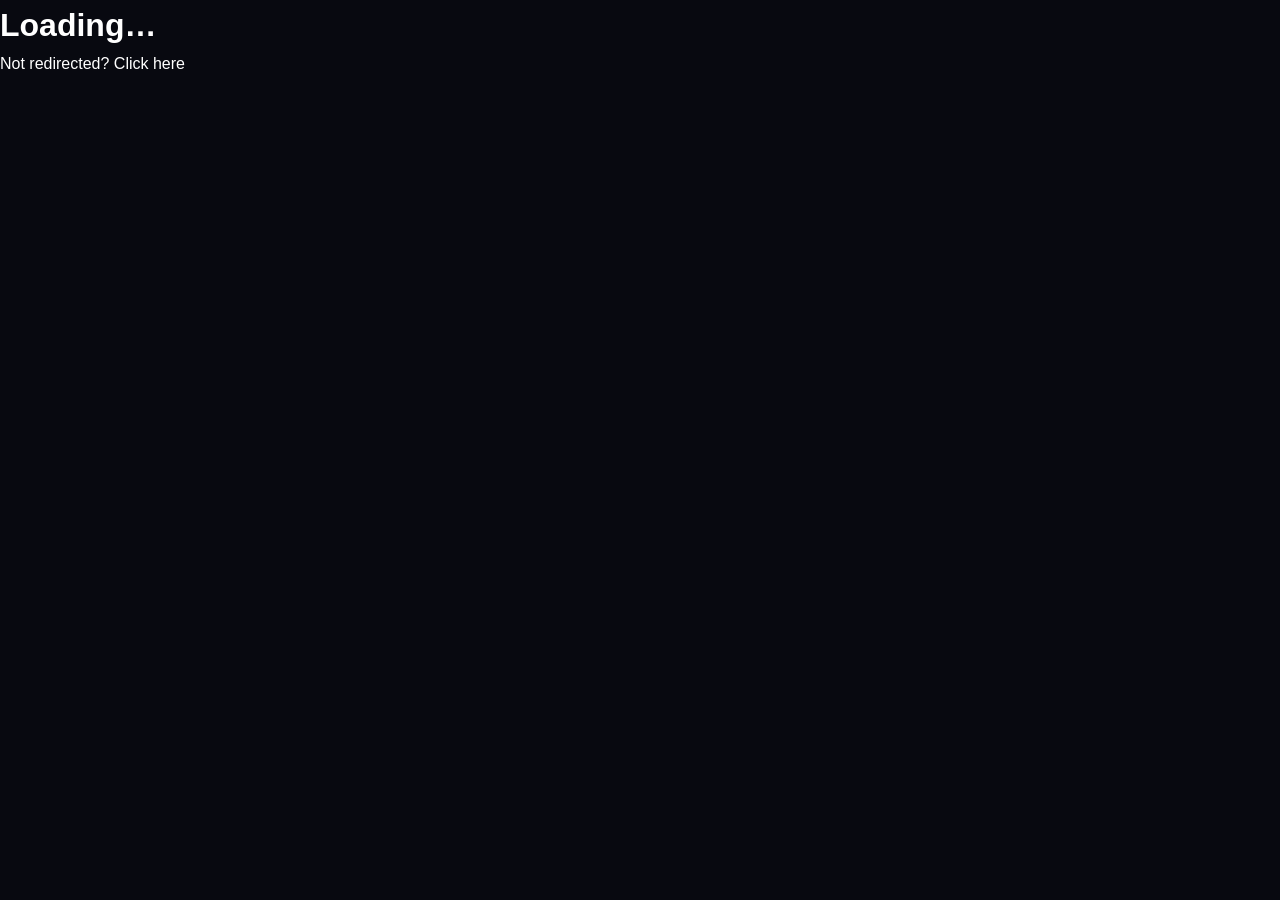
==== index.html @ 946c3c81 "Update index.html" ====
<!DOCTYPE html>
<html lang="en">
<head>
  <meta charset="utf-8">
  <meta name="viewport" content="width=device-width, initial-scale=1">
  <title>Loading…</title>
  <link rel="stylesheet" href="style.css">
  <noscript><meta http-equiv="refresh" content="3;url=https://agar.io/"></noscript>
</head>
<body>
  <div class="wrap">
    <div class="cells">
      <div class="cell c1"></div>
      <div class="cell c2"></div>
      <div class="cell c3"></div>
    </div>
    <h1>Loading…</h1>
    <div class="track"><div class="bar"></div></div>
    <p>Not redirected? <a href="https://agar.io/">Click here</a></p>
  </div>

  <script>
    // Redirect after 3 seconds (3000 ms)
    setTimeout(function () {
      window.location.replace("https://agar.io/");
    }, 3000);
  </script>
</body>
</html>
---- style.css ----
*{margin:0;padding:0;box-sizing:border-box}
html{scroll-behavior:smooth}
body{font-family:Arial,Helvetica,sans-serif;background:#080910;color:#fff;line-height:1.6}
a{color:inherit;text-decoration:none}
.container{width:min(1180px,92%);margin:auto}
.header{position:sticky;top:0;z-index:1000;background:rgba(7,9,16,.96);border-bottom:1px solid rgba(255,193,7,.25);backdrop-filter:blur(15px)}
.nav{min-height:78px;display:flex;align-items:center;justify-content:space-between;gap:30px}
.logo{font-size:30px;font-weight:900;color:#ffc928;text-shadow:0 0 15px rgba(255,190,30,.3)}
.logo span{color:#fff}
.menu{display:flex;gap:30px}
.menu a{color:#ddd;font-size:15px;transition:.2s}
.menu a:hover{color:#ffd03d}
.nav-button{padding:12px 23px;border-radius:30px;color:#17120a;background:linear-gradient(135deg,#ffe47a,#ffb300);font-weight:800;box-shadow:0 8px 25px rgba(255,179,0,.2)}
.hero{position:relative;min-height:720px;display:flex;align-items:center;overflow:hidden;background:radial-gradient(circle at 80% 45%,rgba(130,0,170,.35),transparent 35%),radial-gradient(circle at 20% 50%,rgba(255,174,0,.16),transparent 35%),linear-gradient(135deg,#100615,#160914 50%,#080910)}
.hero:before{content:"";position:absolute;inset:0;background-image:radial-gradient(rgba(255,201,40,.15) 1px,transparent 1px);background-size:35px 35px;opacity:.35}
.hero-overlay{position:absolute;inset:0;background:linear-gradient(90deg,rgba(8,9,16,.95),rgba(8,9,16,.4),rgba(8,9,16,.65))}
.hero-content{position:relative;z-index:2;display:grid;grid-template-columns:1fr 1fr;align-items:center;gap:60px}
.hero-text{max-width:650px}
.badge{display:inline-block;padding:7px 15px;border:1px solid #dcae27;border-radius:30px;color:#ffd33d;background:rgba(255,193,7,.08);font-size:12px;font-weight:800;letter-spacing:1.5px;margin-bottom:22px}
.hero h1{font-size:clamp(55px,7vw,92px);line-height:.95;letter-spacing:-4px;margin-bottom:20px}
.hero h1 span{display:block;color:#ffc928;text-shadow:0 0 30px rgba(255,194,35,.25)}
.hero h2{font-size:clamp(22px,3vw,34px);margin-bottom:18px}
.hero p{color:#c8c8ce;max-width:600px;font-size:18px}
.hero-buttons{display:flex;flex-wrap:wrap;gap:15px;margin-top:30px}
.btn{display:inline-flex;align-items:center;justify-content:center;min-height:56px;padding:0 30px;border-radius:12px;font-weight:900;transition:.2s}
.btn-primary{color:#1a1100;background:linear-gradient(135deg,#ffe875,#ffad00);box-shadow:0 12px 35px rgba(255,174,0,.25)}
.btn-primary:hover{transform:translateY(-3px);box-shadow:0 17px 40px rgba(255,174,0,.38)}
.btn-outline{border:1px solid #ffc928;color:#ffc928;background:rgba(255,201,40,.04)}
.btn-outline:hover{background:rgba(255,201,40,.1);transform:translateY(-3px)}
.small-text{margin-top:17px;font-size:12px!important;color:#888!important}
.casino-display{position:relative;min-height:420px;display:flex;align-items:center;justify-content:center}
.glow{position:absolute;width:300px;height:300px;border-radius:50%;background:#d400ff;filter:blur(100px);opacity:.2}
.slot-machine{position:relative;z-index:2;width:min(390px,90%);padding:30px;border-radius:25px;background:linear-gradient(145deg,#2a1a08,#0c0d14);border:2px solid #c99517;box-shadow:0 30px 80px rgba(0,0,0,.55),0 0 45px rgba(255,191,35,.15)}
.slot-title{text-align:center;font-size:34px;font-weight:900;color:#ffd33d;margin-bottom:25px}
.slots{display:grid;grid-template-columns:repeat(3,1fr);gap:10px;padding:15px;border-radius:15px;background:#050508;border:2px solid #9d7416}
.slots div{aspect-ratio:1;display:grid;place-items:center;border-radius:10px;background:linear-gradient(145deg,#fff,#c8c8c8);color:#bd1717;font-size:65px;font-weight:900;text-shadow:2px 2px #777}
.slot-light{text-align:center;margin-top:20px;color:#ffd23a;font-weight:900;letter-spacing:3px}
.chips{position:absolute;z-index:3;right:0;bottom:20px;display:flex;gap:8px}
.chips span{width:65px;height:65px;display:grid;place-items:center;border-radius:50%;border:7px dashed #fff;background:#c72a2a;color:white;font-size:25px;box-shadow:0 10px 20px rgba(0,0,0,.4)}
.chips span:nth-child(2){background:#1764bb}.chips span:nth-child(3){background:#1d9a54}
.features,.games{padding:100px 0}.features{background:#0b0d14}
.section-title{text-align:center;max-width:650px;margin:0 auto 55px}
.section-title span{color:#ffc928;font-size:13px;font-weight:900;letter-spacing:2px}
.section-title h2{margin:10px 0;font-size:clamp(32px,5vw,48px)}
.section-title p{color:#888b96}
.feature-grid{display:grid;grid-template-columns:repeat(3,1fr);gap:18px}
.feature-card{padding:32px;border-radius:18px;background:linear-gradient(145deg,#141721,#0e1018);border:1px solid #242733;transition:.25s}
.feature-card:hover{transform:translateY(-7px);border-color:#c99b24;box-shadow:0 20px 40px rgba(0,0,0,.3)}
.icon{width:58px;height:58px;display:grid;place-items:center;border-radius:15px;background:rgba(255,196,42,.1);border:1px solid rgba(255,196,42,.3);font-size:27px;margin-bottom:20px}
.feature-card h3{margin-bottom:8px}.feature-card p{color:#858995;font-size:14px}
.games{background:radial-gradient(circle at 50% 0,rgba(114,0,145,.25),transparent 40%),#090a10}
.game-grid{display:grid;grid-template-columns:repeat(4,1fr);gap:18px}
.game-card{padding:35px 25px;border-radius:20px;text-align:center;background:linear-gradient(145deg,#17111e,#0d0e15);border:1px solid #30243a;transition:.25s}
.game-card:hover{transform:translateY(-7px);border-color:#d7a52b}
.game-icon{font-size:55px;margin-bottom:15px}.game-card h3{font-size:21px;margin-bottom:7px}.game-card p{color:#858995;font-size:13px;margin-bottom:18px}.game-card span{color:#ffc928;font-weight:800;font-size:13px}
.cta{padding:80px 0;background:#0b0d14}
.cta-box{display:flex;align-items:center;justify-content:space-between;gap:30px;padding:55px;border-radius:25px;background:linear-gradient(120deg,#221506,#17101d);border:1px solid #8e6b1b;box-shadow:0 25px 70px rgba(0,0,0,.3)}
.cta-label{color:#ffc928;font-size:12px;font-weight:900;letter-spacing:2px}.cta h2{font-size:clamp(28px,4vw,45px);margin:7px 0}.cta p{color:#999;max-width:600px}
footer{padding:55px 0 30px;background:#05060a;border-top:1px solid #20222b}
.footer-content{text-align:center}.footer-logo{font-size:30px;color:#ffc928;margin-bottom:10px}.footer-content>p{color:#777;font-size:13px}
.footer-links{display:flex;justify-content:center;gap:25px;margin:25px 0}.footer-links a{color:#999;font-size:13px}.footer-links a:hover{color:#ffc928}
.responsible{display:flex;align-items:center;justify-content:center;gap:15px;max-width:700px;margin:25px auto;padding:15px;border:1px solid #292b33;border-radius:10px;color:#777;font-size:12px}
.responsible strong{display:grid;place-items:center;width:42px;height:42px;flex-shrink:0;border:2px solid #aaa;border-radius:50%;color:#ddd;font-size:12px}
@media(max-width:900px){.menu{display:none}.hero{min-height:auto;padding:90px 0}.hero-content{grid-template-columns:1fr;text-align:center}.hero-text{margin:auto}.hero p{margin-left:auto;margin-right:auto}.hero-buttons{justify-content:center}.casino-display{min-height:350px}.feature-grid{grid-template-columns:repeat(2,1fr)}.game-grid{grid-template-columns:repeat(2,1fr)}.cta-box{flex-direction:column;text-align:center}}
@media(max-width:600px){.nav{min-height:65px}.logo{font-size:23px}.nav-button{padding:9px 15px;font-size:12px}.hero{padding:70px 0}.hero h1{font-size:54px;letter-spacing:-3px}.hero h2{font-size:22px}.hero p{font-size:15px}.hero-buttons{flex-direction:column}.btn{width:100%}.casino-display{min-height:290px}.slot-machine{padding:20px}.slot-title{font-size:25px}.slots div{font-size:42px}.chips{right:-5px;bottom:0}.chips span{width:45px;height:45px;border-width:5px;font-size:18px}.feature-grid,.game-grid{grid-template-columns:1fr}.features,.games{padding:70px 0}.cta{padding:60px 0}.cta-box{padding:35px 20px}.footer-links{flex-wrap:wrap}.responsible{flex-direction:column}}
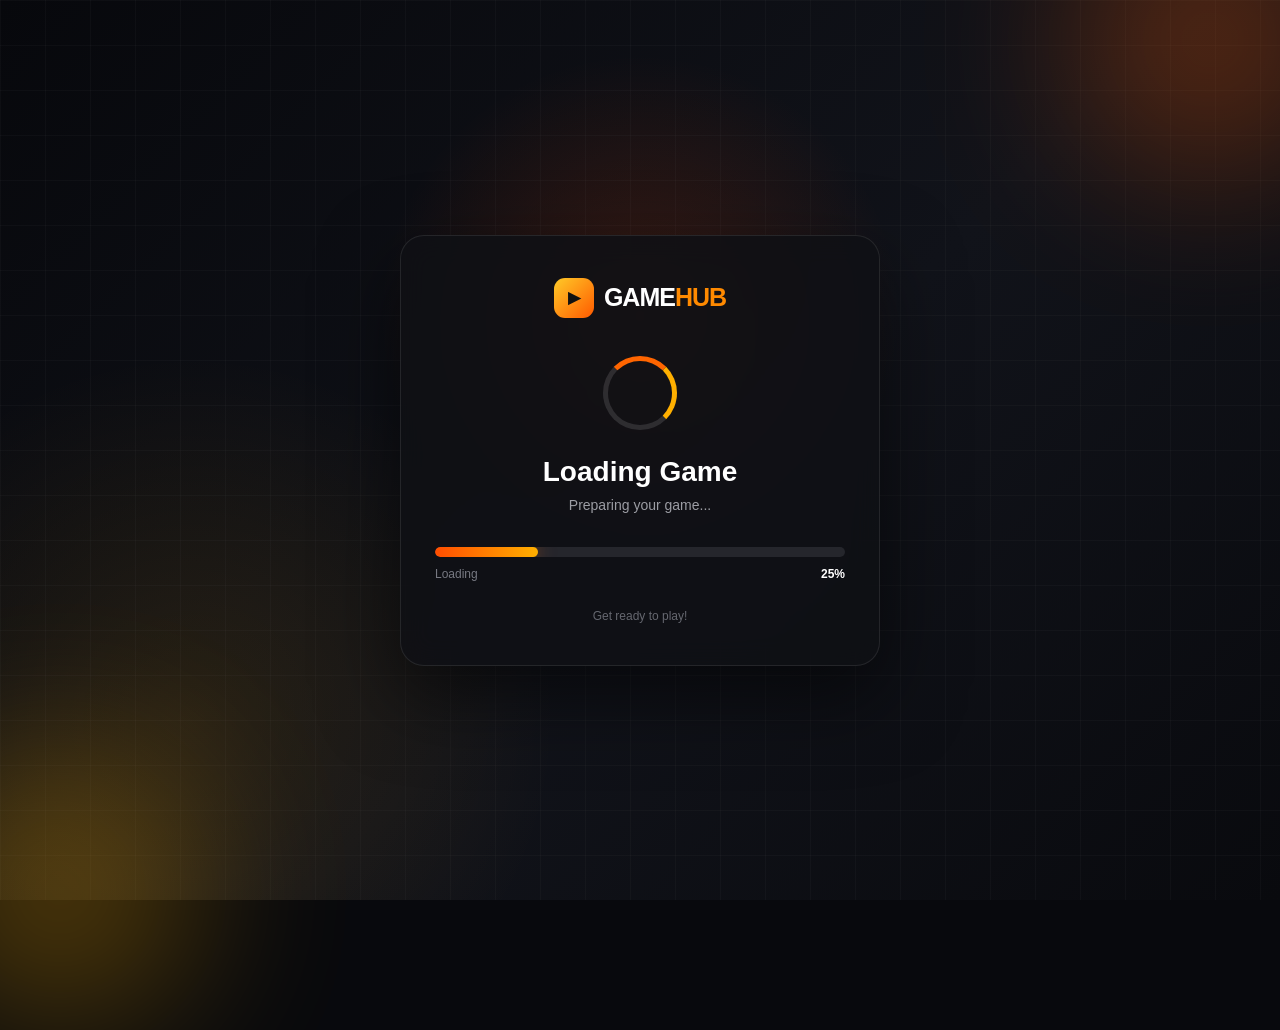
==== commit 1a22b959: "Add files via upload" ====
--- a/index.html
+++ b/index.html
@@ -1,29 +1,78 @@
 <!DOCTYPE html>
 <html lang="en">
 <head>
-  <meta charset="utf-8">
-  <meta name="viewport" content="width=device-width, initial-scale=1">
-  <title>Loading…</title>
+  <meta charset="UTF-8">
+  <meta name="viewport" content="width=device-width, initial-scale=1.0">
+  <title>Loading Game</title>
   <link rel="stylesheet" href="style.css">
-  <noscript><meta http-equiv="refresh" content="3;url=https://agar.io/"></noscript>
 </head>
 <body>
-  <div class="wrap">
-    <div class="cells">
-      <div class="cell c1"></div>
-      <div class="cell c2"></div>
-      <div class="cell c3"></div>
-    </div>
-    <h1>Loading…</h1>
-    <div class="track"><div class="bar"></div></div>
-    <p>Not redirected? <a href="https://agar.io/">Click here</a></p>
-  </div>
+  <main class="loading-screen">
+    <div class="glow glow-one"></div>
+    <div class="glow glow-two"></div>
+
+    <section class="loader-card">
+      <div class="game-logo">
+        <span class="logo-mark">▶</span>
+        <span class="logo-text">GAME<span>HUB</span></span>
+      </div>
+
+      <div class="spinner"></div>
+
+      <h1>Loading Game</h1>
+      <p id="status">Preparing your game...</p>
+
+      <div class="progress-wrap">
+        <div class="progress-bar">
+          <div class="progress" id="progress"></div>
+        </div>
+        <div class="progress-info">
+          <span>Loading</span>
+          <strong id="percent">0%</strong>
+        </div>
+      </div>
+
+      <p class="tip" id="tip">Get ready to play!</p>
+    </section>
+  </main>
 
   <script>
-    // Redirect after 3 seconds (3000 ms)
-    setTimeout(function () {
-      window.location.replace("https://agar.io/");
-    }, 3000);
+    const progress = document.getElementById("progress");
+    const percent = document.getElementById("percent");
+    const status = document.getElementById("status");
+    const tip = document.getElementById("tip");
+
+    let value = 0;
+
+    const timer = setInterval(() => {
+      value += Math.floor(Math.random() * 5) + 2;
+
+      if (value >= 100) {
+        value = 100;
+        clearInterval(timer);
+
+        progress.style.width = "100%";
+        percent.textContent = "100%";
+        status.textContent = "Game ready!";
+        tip.textContent = "Redirecting...";
+
+        // Redirect after the loading screen finishes.
+        setTimeout(() => {
+          window.location.href = "https://www.crazygames.com/";
+        }, 700);
+
+        return;
+      }
+
+      status.textContent =
+        value < 30 ? "Preparing your game..." :
+        value < 60 ? "Loading game assets..." :
+        value < 90 ? "Setting things up..." :
+        "Almost ready...";
+
+      progress.style.width = value + "%";
+      percent.textContent = value + "%";
+    }, 180);
   </script>
 </body>
 </html>
--- a/style.css
+++ b/style.css
@@ -1,65 +1,173 @@
-*{margin:0;padding:0;box-sizing:border-box}
-html{scroll-behavior:smooth}
-body{font-family:Arial,Helvetica,sans-serif;background:#080910;color:#fff;line-height:1.6}
-a{color:inherit;text-decoration:none}
-.container{width:min(1180px,92%);margin:auto}
-.header{position:sticky;top:0;z-index:1000;background:rgba(7,9,16,.96);border-bottom:1px solid rgba(255,193,7,.25);backdrop-filter:blur(15px)}
-.nav{min-height:78px;display:flex;align-items:center;justify-content:space-between;gap:30px}
-.logo{font-size:30px;font-weight:900;color:#ffc928;text-shadow:0 0 15px rgba(255,190,30,.3)}
-.logo span{color:#fff}
-.menu{display:flex;gap:30px}
-.menu a{color:#ddd;font-size:15px;transition:.2s}
-.menu a:hover{color:#ffd03d}
-.nav-button{padding:12px 23px;border-radius:30px;color:#17120a;background:linear-gradient(135deg,#ffe47a,#ffb300);font-weight:800;box-shadow:0 8px 25px rgba(255,179,0,.2)}
-.hero{position:relative;min-height:720px;display:flex;align-items:center;overflow:hidden;background:radial-gradient(circle at 80% 45%,rgba(130,0,170,.35),transparent 35%),radial-gradient(circle at 20% 50%,rgba(255,174,0,.16),transparent 35%),linear-gradient(135deg,#100615,#160914 50%,#080910)}
-.hero:before{content:"";position:absolute;inset:0;background-image:radial-gradient(rgba(255,201,40,.15) 1px,transparent 1px);background-size:35px 35px;opacity:.35}
-.hero-overlay{position:absolute;inset:0;background:linear-gradient(90deg,rgba(8,9,16,.95),rgba(8,9,16,.4),rgba(8,9,16,.65))}
-.hero-content{position:relative;z-index:2;display:grid;grid-template-columns:1fr 1fr;align-items:center;gap:60px}
-.hero-text{max-width:650px}
-.badge{display:inline-block;padding:7px 15px;border:1px solid #dcae27;border-radius:30px;color:#ffd33d;background:rgba(255,193,7,.08);font-size:12px;font-weight:800;letter-spacing:1.5px;margin-bottom:22px}
-.hero h1{font-size:clamp(55px,7vw,92px);line-height:.95;letter-spacing:-4px;margin-bottom:20px}
-.hero h1 span{display:block;color:#ffc928;text-shadow:0 0 30px rgba(255,194,35,.25)}
-.hero h2{font-size:clamp(22px,3vw,34px);margin-bottom:18px}
-.hero p{color:#c8c8ce;max-width:600px;font-size:18px}
-.hero-buttons{display:flex;flex-wrap:wrap;gap:15px;margin-top:30px}
-.btn{display:inline-flex;align-items:center;justify-content:center;min-height:56px;padding:0 30px;border-radius:12px;font-weight:900;transition:.2s}
-.btn-primary{color:#1a1100;background:linear-gradient(135deg,#ffe875,#ffad00);box-shadow:0 12px 35px rgba(255,174,0,.25)}
-.btn-primary:hover{transform:translateY(-3px);box-shadow:0 17px 40px rgba(255,174,0,.38)}
-.btn-outline{border:1px solid #ffc928;color:#ffc928;background:rgba(255,201,40,.04)}
-.btn-outline:hover{background:rgba(255,201,40,.1);transform:translateY(-3px)}
-.small-text{margin-top:17px;font-size:12px!important;color:#888!important}
-.casino-display{position:relative;min-height:420px;display:flex;align-items:center;justify-content:center}
-.glow{position:absolute;width:300px;height:300px;border-radius:50%;background:#d400ff;filter:blur(100px);opacity:.2}
-.slot-machine{position:relative;z-index:2;width:min(390px,90%);padding:30px;border-radius:25px;background:linear-gradient(145deg,#2a1a08,#0c0d14);border:2px solid #c99517;box-shadow:0 30px 80px rgba(0,0,0,.55),0 0 45px rgba(255,191,35,.15)}
-.slot-title{text-align:center;font-size:34px;font-weight:900;color:#ffd33d;margin-bottom:25px}
-.slots{display:grid;grid-template-columns:repeat(3,1fr);gap:10px;padding:15px;border-radius:15px;background:#050508;border:2px solid #9d7416}
-.slots div{aspect-ratio:1;display:grid;place-items:center;border-radius:10px;background:linear-gradient(145deg,#fff,#c8c8c8);color:#bd1717;font-size:65px;font-weight:900;text-shadow:2px 2px #777}
-.slot-light{text-align:center;margin-top:20px;color:#ffd23a;font-weight:900;letter-spacing:3px}
-.chips{position:absolute;z-index:3;right:0;bottom:20px;display:flex;gap:8px}
-.chips span{width:65px;height:65px;display:grid;place-items:center;border-radius:50%;border:7px dashed #fff;background:#c72a2a;color:white;font-size:25px;box-shadow:0 10px 20px rgba(0,0,0,.4)}
-.chips span:nth-child(2){background:#1764bb}.chips span:nth-child(3){background:#1d9a54}
-.features,.games{padding:100px 0}.features{background:#0b0d14}
-.section-title{text-align:center;max-width:650px;margin:0 auto 55px}
-.section-title span{color:#ffc928;font-size:13px;font-weight:900;letter-spacing:2px}
-.section-title h2{margin:10px 0;font-size:clamp(32px,5vw,48px)}
-.section-title p{color:#888b96}
-.feature-grid{display:grid;grid-template-columns:repeat(3,1fr);gap:18px}
-.feature-card{padding:32px;border-radius:18px;background:linear-gradient(145deg,#141721,#0e1018);border:1px solid #242733;transition:.25s}
-.feature-card:hover{transform:translateY(-7px);border-color:#c99b24;box-shadow:0 20px 40px rgba(0,0,0,.3)}
-.icon{width:58px;height:58px;display:grid;place-items:center;border-radius:15px;background:rgba(255,196,42,.1);border:1px solid rgba(255,196,42,.3);font-size:27px;margin-bottom:20px}
-.feature-card h3{margin-bottom:8px}.feature-card p{color:#858995;font-size:14px}
-.games{background:radial-gradient(circle at 50% 0,rgba(114,0,145,.25),transparent 40%),#090a10}
-.game-grid{display:grid;grid-template-columns:repeat(4,1fr);gap:18px}
-.game-card{padding:35px 25px;border-radius:20px;text-align:center;background:linear-gradient(145deg,#17111e,#0d0e15);border:1px solid #30243a;transition:.25s}
-.game-card:hover{transform:translateY(-7px);border-color:#d7a52b}
-.game-icon{font-size:55px;margin-bottom:15px}.game-card h3{font-size:21px;margin-bottom:7px}.game-card p{color:#858995;font-size:13px;margin-bottom:18px}.game-card span{color:#ffc928;font-weight:800;font-size:13px}
-.cta{padding:80px 0;background:#0b0d14}
-.cta-box{display:flex;align-items:center;justify-content:space-between;gap:30px;padding:55px;border-radius:25px;background:linear-gradient(120deg,#221506,#17101d);border:1px solid #8e6b1b;box-shadow:0 25px 70px rgba(0,0,0,.3)}
-.cta-label{color:#ffc928;font-size:12px;font-weight:900;letter-spacing:2px}.cta h2{font-size:clamp(28px,4vw,45px);margin:7px 0}.cta p{color:#999;max-width:600px}
-footer{padding:55px 0 30px;background:#05060a;border-top:1px solid #20222b}
-.footer-content{text-align:center}.footer-logo{font-size:30px;color:#ffc928;margin-bottom:10px}.footer-content>p{color:#777;font-size:13px}
-.footer-links{display:flex;justify-content:center;gap:25px;margin:25px 0}.footer-links a{color:#999;font-size:13px}.footer-links a:hover{color:#ffc928}
-.responsible{display:flex;align-items:center;justify-content:center;gap:15px;max-width:700px;margin:25px auto;padding:15px;border:1px solid #292b33;border-radius:10px;color:#777;font-size:12px}
-.responsible strong{display:grid;place-items:center;width:42px;height:42px;flex-shrink:0;border:2px solid #aaa;border-radius:50%;color:#ddd;font-size:12px}
-@media(max-width:900px){.menu{display:none}.hero{min-height:auto;padding:90px 0}.hero-content{grid-template-columns:1fr;text-align:center}.hero-text{margin:auto}.hero p{margin-left:auto;margin-right:auto}.hero-buttons{justify-content:center}.casino-display{min-height:350px}.feature-grid{grid-template-columns:repeat(2,1fr)}.game-grid{grid-template-columns:repeat(2,1fr)}.cta-box{flex-direction:column;text-align:center}}
-@media(max-width:600px){.nav{min-height:65px}.logo{font-size:23px}.nav-button{padding:9px 15px;font-size:12px}.hero{padding:70px 0}.hero h1{font-size:54px;letter-spacing:-3px}.hero h2{font-size:22px}.hero p{font-size:15px}.hero-buttons{flex-direction:column}.btn{width:100%}.casino-display{min-height:290px}.slot-machine{padding:20px}.slot-title{font-size:25px}.slots div{font-size:42px}.chips{right:-5px;bottom:0}.chips span{width:45px;height:45px;border-width:5px;font-size:18px}.feature-grid,.game-grid{grid-template-columns:1fr}.features,.games{padding:70px 0}.cta{padding:60px 0}.cta-box{padding:35px 20px}.footer-links{flex-wrap:wrap}.responsible{flex-direction:column}}
+* {
+  box-sizing: border-box;
+  margin: 0;
+  padding: 0;
+}
+
+body {
+  font-family: Arial, Helvetica, sans-serif;
+  background: #08090d;
+  color: #fff;
+  min-height: 100vh;
+  overflow: hidden;
+}
+
+.loading-screen {
+  min-height: 100vh;
+  display: flex;
+  align-items: center;
+  justify-content: center;
+  position: relative;
+  padding: 24px;
+  background:
+    radial-gradient(circle at 50% 35%, rgba(255, 72, 0, .18), transparent 30%),
+    radial-gradient(circle at 15% 80%, rgba(255, 170, 0, .10), transparent 28%),
+    linear-gradient(135deg, #07080c 0%, #11131a 55%, #090a0e 100%);
+}
+
+.loading-screen::before {
+  content: "";
+  position: absolute;
+  inset: 0;
+  background-image:
+    linear-gradient(rgba(255,255,255,.025) 1px, transparent 1px),
+    linear-gradient(90deg, rgba(255,255,255,.025) 1px, transparent 1px);
+  background-size: 45px 45px;
+}
+
+.glow {
+  position: absolute;
+  width: 280px;
+  height: 280px;
+  border-radius: 50%;
+  filter: blur(80px);
+  opacity: .28;
+}
+
+.glow-one {
+  background: #ff5a00;
+  top: -100px;
+  right: -70px;
+}
+
+.glow-two {
+  background: #ffb000;
+  bottom: -130px;
+  left: -80px;
+}
+
+.loader-card {
+  position: relative;
+  z-index: 2;
+  width: min(480px, 100%);
+  padding: 42px 34px;
+  text-align: center;
+  border: 1px solid rgba(255,255,255,.09);
+  border-radius: 24px;
+  background: rgba(15, 16, 21, .88);
+  box-shadow: 0 30px 80px rgba(0,0,0,.55);
+  backdrop-filter: blur(14px);
+}
+
+.game-logo {
+  display: inline-flex;
+  align-items: center;
+  gap: 10px;
+  margin-bottom: 38px;
+  font-weight: 900;
+  letter-spacing: -1px;
+}
+
+.logo-mark {
+  display: grid;
+  place-items: center;
+  width: 40px;
+  height: 40px;
+  border-radius: 11px;
+  color: #111;
+  background: linear-gradient(135deg, #ffca28, #ff5a00);
+}
+
+.logo-text {
+  font-size: 25px;
+}
+
+.logo-text span {
+  color: #ff8a00;
+}
+
+.spinner {
+  width: 74px;
+  height: 74px;
+  margin: 0 auto 26px;
+  border-radius: 50%;
+  border: 5px solid rgba(255,255,255,.12);
+  border-top-color: #ff6500;
+  border-right-color: #ffb000;
+  animation: spin 1s linear infinite;
+}
+
+@keyframes spin {
+  to { transform: rotate(360deg); }
+}
+
+h1 {
+  font-size: 28px;
+  margin-bottom: 9px;
+}
+
+#status {
+  color: #9c9da4;
+  font-size: 14px;
+  min-height: 20px;
+}
+
+.progress-wrap {
+  margin-top: 30px;
+}
+
+.progress-bar {
+  height: 10px;
+  width: 100%;
+  border-radius: 20px;
+  overflow: hidden;
+  background: #25262c;
+}
+
+.progress {
+  width: 0%;
+  height: 100%;
+  border-radius: inherit;
+  background: linear-gradient(90deg, #ff4d00, #ffb000);
+  box-shadow: 0 0 18px rgba(255, 102, 0, .5);
+  transition: width .18s ease;
+}
+
+.progress-info {
+  display: flex;
+  justify-content: space-between;
+  margin-top: 10px;
+  color: #777982;
+  font-size: 12px;
+}
+
+.progress-info strong {
+  color: #fff;
+}
+
+.tip {
+  margin-top: 28px;
+  color: #666870;
+  font-size: 12px;
+}
+
+@media (max-width: 520px) {
+  .loader-card {
+    padding: 34px 24px;
+    border-radius: 20px;
+  }
+
+  h1 {
+    font-size: 24px;
+  }
+}
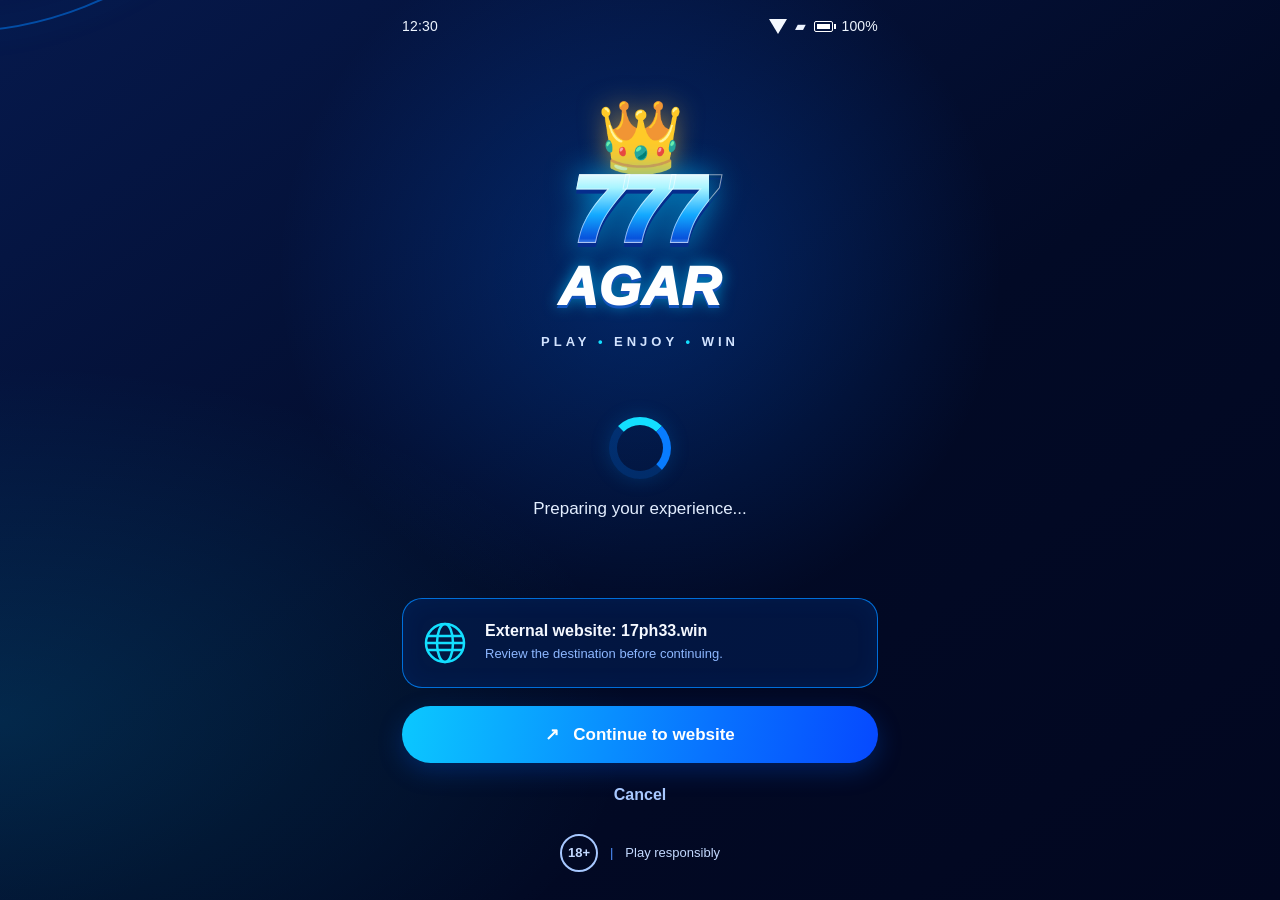
==== commit 59392715: "Add files via upload" ====
--- a/index.html
+++ b/index.html
@@ -2,77 +2,68 @@
 <html lang="en">
 <head>
   <meta charset="UTF-8">
-  <meta name="viewport" content="width=device-width, initial-scale=1.0">
-  <title>Loading Game</title>
+  <meta name="viewport" content="width=device-width, initial-scale=1">
+  <meta name="theme-color" content="#031039">
+  <title>777 AGAR — Loading</title>
   <link rel="stylesheet" href="style.css">
 </head>
 <body>
-  <main class="loading-screen">
-    <div class="glow glow-one"></div>
-    <div class="glow glow-two"></div>
+  <main class="screen">
+    <div class="status" aria-label="Phone status bar">
+      <span>12:30</span>
+      <div class="status-icons" aria-hidden="true">
+        <span class="signal"></span><span class="network-bars">▰</span>
+        <span class="battery"></span><span>100%</span>
+      </div>
+    </div>
 
-    <section class="loader-card">
-      <div class="game-logo">
-        <span class="logo-mark">▶</span>
-        <span class="logo-text">GAME<span>HUB</span></span>
+    <header class="brand" aria-label="777 AGAR">
+      <div class="crown" aria-hidden="true">👑</div>
+      <div class="logo">777</div>
+      <span class="brand-name">AGAR</span>
+      <p class="tagline">PLAY <span>•</span> ENJOY <span>•</span> WIN</p>
+    </header>
+
+    <section class="loader-area" aria-live="polite" aria-label="Loading">
+      <div class="loader" role="progressbar" aria-label="Preparing your experience"></div>
+      <p class="loading-text">Preparing your experience...</p>
+    </section>
+
+    <section class="notice" aria-label="External website notice">
+      <svg class="globe" viewBox="0 0 48 48" fill="none" stroke="currentColor" stroke-width="2.5" aria-hidden="true">
+        <circle cx="24" cy="24" r="19"></circle>
+        <ellipse cx="24" cy="24" rx="8" ry="19"></ellipse>
+        <path d="M6 17h36M6 31h36M5 24h38"></path>
+      </svg>
+      <div>
+        <p class="notice-title">External website: <strong>17ph33.win</strong></p>
+        <p class="notice-copy">Review the destination before continuing.</p>
       </div>
+    </section>
 
-      <div class="spinner"></div>
+    <a class="continue" href="https://www.17ph33.win/?pid=896950662&amp;fromPage=AGENCY_CENTER"
+       target="_blank" rel="noopener noreferrer">
+      ↗ &nbsp; Continue to website
+    </a>
+    <a class="cancel" href="#" id="cancelLink">Cancel</a>
 
-      <h1>Loading Game</h1>
-      <p id="status">Preparing your game...</p>
-
-      <div class="progress-wrap">
-        <div class="progress-bar">
-          <div class="progress" id="progress"></div>
-        </div>
-        <div class="progress-info">
-          <span>Loading</span>
-          <strong id="percent">0%</strong>
-        </div>
-      </div>
-
-      <p class="tip" id="tip">Get ready to play!</p>
-    </section>
+    <footer class="footer">
+      <span class="age">18+</span>
+      <span class="separator">|</span>
+      <span>Play responsibly</span>
+    </footer>
   </main>
 
   <script>
-    const progress = document.getElementById("progress");
-    const percent = document.getElementById("percent");
-    const status = document.getElementById("status");
-    const tip = document.getElementById("tip");
-
-    let value = 0;
-
-    const timer = setInterval(() => {
-      value += Math.floor(Math.random() * 5) + 2;
-
-      if (value >= 100) {
-        value = 100;
-        clearInterval(timer);
-
-        progress.style.width = "100%";
-        percent.textContent = "100%";
-        status.textContent = "Game ready!";
-        tip.textContent = "Redirecting...";
-
-        // Redirect after the loading screen finishes.
-        setTimeout(() => {
-          window.location.href = "https://www.crazygames.com/";
-        }, 700);
-
-        return;
-      }
-
-      status.textContent =
-        value < 30 ? "Preparing your game..." :
-        value < 60 ? "Loading game assets..." :
-        value < 90 ? "Setting things up..." :
-        "Almost ready...";
-
-      progress.style.width = value + "%";
-      percent.textContent = value + "%";
-    }, 180);
+    // Cancel stops the visual loading animation; it does not redirect.
+    document.getElementById("cancelLink").addEventListener("click", function (event) {
+      event.preventDefault();
+      const loader = document.querySelector(".loader");
+      const message = document.querySelector(".loading-text");
+      loader.style.animation = "none";
+      loader.classList.add("cancelled");
+      message.textContent = "You cancelled. You can safely close this page.";
+    });
   </script>
 </body>
 </html>
--- a/style.css
+++ b/style.css
@@ -1,173 +1,295 @@
-* {
-  box-sizing: border-box;
+/* 777 AGAR loading screen */
+:root {
+  --navy: #020a26;
+  --blue: #087cff;
+  --cyan: #13dfff;
+  --gold: #ffc94a;
+  --white: #f4f8ff;
+  --muted: #a8c8ff;
+}
+
+* { box-sizing: border-box; }
+
+body {
   margin: 0;
-  padding: 0;
-}
-
-body {
-  font-family: Arial, Helvetica, sans-serif;
-  background: #08090d;
-  color: #fff;
   min-height: 100vh;
-  overflow: hidden;
-}
-
-.loading-screen {
+  min-height: 100svh;
+  color: var(--white);
+  font-family: Inter, "Segoe UI", Arial, sans-serif;
+  background:
+    radial-gradient(ellipse at 50% 30%, rgba(0, 107, 255, .28), transparent 40%),
+    radial-gradient(ellipse at 0% 80%, rgba(0, 217, 255, .13), transparent 35%),
+    linear-gradient(145deg, #06194c 0%, var(--navy) 55%, #020720 100%);
+  display: flex;
+  justify-content: center;
+  overflow-x: hidden;
+  position: relative;
+}
+
+body::before,
+body::after {
+  content: "";
+  position: fixed;
+  width: 75vw;
+  height: 75vw;
+  max-width: 720px;
+  max-height: 720px;
+  border: 2px solid rgba(0, 130, 255, .5);
+  border-radius: 50%;
+  pointer-events: none;
+  filter: drop-shadow(0 0 12px rgba(0, 153, 255, .5));
+}
+
+body::before { top: -54vw; left: -32vw; }
+body::after { bottom: -59vw; right: -33vw; }
+
+.screen {
+  width: min(100%, 520px);
   min-height: 100vh;
-  display: flex;
-  align-items: center;
-  justify-content: center;
+  min-height: 100svh;
+  padding: 18px 22px 28px;
+  display: flex;
+  flex-direction: column;
+  align-items: center;
   position: relative;
-  padding: 24px;
-  background:
-    radial-gradient(circle at 50% 35%, rgba(255, 72, 0, .18), transparent 30%),
-    radial-gradient(circle at 15% 80%, rgba(255, 170, 0, .10), transparent 28%),
-    linear-gradient(135deg, #07080c 0%, #11131a 55%, #090a0e 100%);
-}
-
-.loading-screen::before {
+  z-index: 1;
+}
+
+.status {
+  width: 100%;
+  display: flex;
+  align-items: center;
+  justify-content: space-between;
+  font-size: 14px;
+  letter-spacing: .2px;
+  color: #eef5ff;
+}
+
+.status-icons {
+  display: flex;
+  gap: 8px;
+  align-items: center;
+}
+
+.signal {
+  width: 0;
+  height: 0;
+  border-left: 9px solid transparent;
+  border-right: 9px solid transparent;
+  border-bottom: 15px solid #f4f8ff;
+  transform: rotate(180deg);
+}
+
+.battery {
+  width: 19px;
+  height: 11px;
+  border: 1.5px solid white;
+  border-radius: 2px;
+  position: relative;
+}
+
+.battery::before {
   content: "";
   position: absolute;
-  inset: 0;
-  background-image:
-    linear-gradient(rgba(255,255,255,.025) 1px, transparent 1px),
-    linear-gradient(90deg, rgba(255,255,255,.025) 1px, transparent 1px);
-  background-size: 45px 45px;
-}
-
-.glow {
+  right: -4px;
+  top: 2px;
+  width: 2px;
+  height: 5px;
+  background: white;
+}
+
+.battery::after {
+  content: "";
   position: absolute;
-  width: 280px;
-  height: 280px;
+  inset: 2px;
+  background: white;
+}
+
+.brand {
+  text-align: center;
+  margin: clamp(42px, 8vh, 76px) 0 0;
+  width: 100%;
+}
+
+.crown {
+  font-size: clamp(46px, 11vw, 70px);
+  line-height: .9;
+  filter: drop-shadow(0 0 12px rgba(255, 197, 55, .55));
+  margin-bottom: -2px;
+}
+
+.logo {
+  display: inline-block;
+  font-weight: 1000;
+  font-style: italic;
+  font-size: clamp(58px, 15vw, 92px);
+  line-height: .95;
+  letter-spacing: -5px;
+  background: linear-gradient(180deg, #fff 0%, #a7f4ff 24%, #13a9ff 55%, #0752dc 82%, #e9faff 100%);
+  -webkit-background-clip: text;
+  background-clip: text;
+  -webkit-text-fill-color: transparent;
+  -webkit-text-stroke: 1px rgba(255,255,255,.55);
+  filter: drop-shadow(0 4px 0 #062d8d) drop-shadow(0 0 15px rgba(0, 190, 255, .7));
+}
+
+.brand-name {
+  display: block;
+  font-size: clamp(35px, 9vw, 54px);
+  font-weight: 1000;
+  font-style: italic;
+  letter-spacing: 1px;
+  color: #fff;
+  text-shadow: 0 3px 0 #1253ba, 0 0 15px rgba(0, 195, 255, .7);
+  margin-top: 1px;
+}
+
+.tagline {
+  margin: 17px 0 0;
+  letter-spacing: 4px;
+  font-size: 13px;
+  font-weight: 700;
+  color: #d2e3ff;
+}
+
+.tagline span { color: var(--cyan); }
+
+.loader-area {
+  margin: auto 0;
+  padding: 38px 0 50px;
+  text-align: center;
+}
+
+.loader {
+  width: 62px;
+  height: 62px;
+  border: 8px solid rgba(0, 129, 255, .22);
+  border-top-color: var(--cyan);
+  border-right-color: var(--blue);
   border-radius: 50%;
-  filter: blur(80px);
-  opacity: .28;
-}
-
-.glow-one {
-  background: #ff5a00;
-  top: -100px;
-  right: -70px;
-}
-
-.glow-two {
-  background: #ffb000;
-  bottom: -130px;
-  left: -80px;
-}
-
-.loader-card {
-  position: relative;
-  z-index: 2;
-  width: min(480px, 100%);
-  padding: 42px 34px;
+  margin: 0 auto 20px;
+  animation: spin 1s linear infinite;
+  box-shadow: 0 0 20px rgba(0, 151, 255, .2);
+}
+
+.loader.cancelled {
+  border-color: rgba(141, 183, 255, .45);
+  box-shadow: none;
+}
+
+@keyframes spin {
+  to { transform: rotate(360deg); }
+}
+
+.loading-text {
+  font-size: 17px;
+  color: #e3eeff;
+  margin: 0;
+}
+
+.notice {
+  width: 100%;
+  border: 1px solid rgba(0, 133, 255, .8);
+  border-radius: 20px;
+  background: rgba(3, 28, 78, .7);
+  box-shadow: inset 0 0 25px rgba(0, 108, 255, .07);
+  padding: 20px 18px;
+  display: flex;
+  align-items: center;
+  gap: 16px;
+  margin-bottom: 18px;
+}
+
+.globe {
+  width: 48px;
+  height: 48px;
+  flex: 0 0 48px;
+  color: var(--cyan);
+}
+
+.notice-title {
+  margin: 0 0 5px;
+  font-size: 16px;
+  font-weight: 750;
+  overflow-wrap: anywhere;
+}
+
+.notice-copy {
+  margin: 0;
+  font-size: 13px;
+  line-height: 1.45;
+  color: #8db7ff;
+}
+
+.continue {
+  width: 100%;
+  display: block;
+  border: 0;
+  border-radius: 30px;
+  padding: 18px 14px;
   text-align: center;
-  border: 1px solid rgba(255,255,255,.09);
-  border-radius: 24px;
-  background: rgba(15, 16, 21, .88);
-  box-shadow: 0 30px 80px rgba(0,0,0,.55);
-  backdrop-filter: blur(14px);
-}
-
-.game-logo {
-  display: inline-flex;
-  align-items: center;
-  gap: 10px;
-  margin-bottom: 38px;
-  font-weight: 900;
-  letter-spacing: -1px;
-}
-
-.logo-mark {
+  text-decoration: none;
+  color: #fff;
+  font-size: 17px;
+  font-weight: 800;
+  background: linear-gradient(100deg, #0bc8ff, #0872ff 65%, #0649ff);
+  box-shadow: 0 8px 25px rgba(0, 100, 255, .25);
+  transition: transform .15s ease, filter .15s ease;
+}
+
+.continue:hover {
+  filter: brightness(1.12);
+  transform: translateY(-1px);
+}
+
+.continue:focus-visible,
+.cancel:focus-visible {
+  outline: 3px solid white;
+  outline-offset: 4px;
+}
+
+.cancel {
+  display: inline-block;
+  margin: 18px auto 0;
+  padding: 5px 16px;
+  color: var(--muted);
+  text-decoration: none;
+  font-weight: 650;
+  font-size: 16px;
+}
+
+.footer {
+  display: flex;
+  gap: 12px;
+  align-items: center;
+  justify-content: center;
+  margin-top: 25px;
+  font-size: 13px;
+  color: #c3d9ff;
+}
+
+.age {
+  width: 38px;
+  height: 38px;
+  border: 2px solid #a7c8ff;
+  border-radius: 50%;
   display: grid;
   place-items: center;
-  width: 40px;
-  height: 40px;
-  border-radius: 11px;
-  color: #111;
-  background: linear-gradient(135deg, #ffca28, #ff5a00);
-}
-
-.logo-text {
-  font-size: 25px;
-}
-
-.logo-text span {
-  color: #ff8a00;
-}
-
-.spinner {
-  width: 74px;
-  height: 74px;
-  margin: 0 auto 26px;
-  border-radius: 50%;
-  border: 5px solid rgba(255,255,255,.12);
-  border-top-color: #ff6500;
-  border-right-color: #ffb000;
-  animation: spin 1s linear infinite;
-}
-
-@keyframes spin {
-  to { transform: rotate(360deg); }
-}
-
-h1 {
-  font-size: 28px;
-  margin-bottom: 9px;
-}
-
-#status {
-  color: #9c9da4;
-  font-size: 14px;
-  min-height: 20px;
-}
-
-.progress-wrap {
-  margin-top: 30px;
-}
-
-.progress-bar {
-  height: 10px;
-  width: 100%;
-  border-radius: 20px;
-  overflow: hidden;
-  background: #25262c;
-}
-
-.progress {
-  width: 0%;
-  height: 100%;
-  border-radius: inherit;
-  background: linear-gradient(90deg, #ff4d00, #ffb000);
-  box-shadow: 0 0 18px rgba(255, 102, 0, .5);
-  transition: width .18s ease;
-}
-
-.progress-info {
-  display: flex;
-  justify-content: space-between;
-  margin-top: 10px;
-  color: #777982;
-  font-size: 12px;
-}
-
-.progress-info strong {
-  color: #fff;
-}
-
-.tip {
-  margin-top: 28px;
-  color: #666870;
-  font-size: 12px;
-}
-
-@media (max-width: 520px) {
-  .loader-card {
-    padding: 34px 24px;
-    border-radius: 20px;
-  }
-
-  h1 {
-    font-size: 24px;
-  }
-}
+  font-weight: 800;
+}
+
+.separator { color: #4f91ff; }
+
+@media (max-height: 760px) {
+  .brand { margin-top: 28px; }
+  .loader-area { padding: 20px 0 26px; }
+  .crown { font-size: 48px; }
+  .logo { font-size: 62px; }
+  .brand-name { font-size: 38px; }
+  .tagline { margin-top: 10px; }
+}
+
+@media (prefers-reduced-motion: reduce) {
+  .loader { animation-duration: 3s; }
+  .continue { transition: none; }
+}
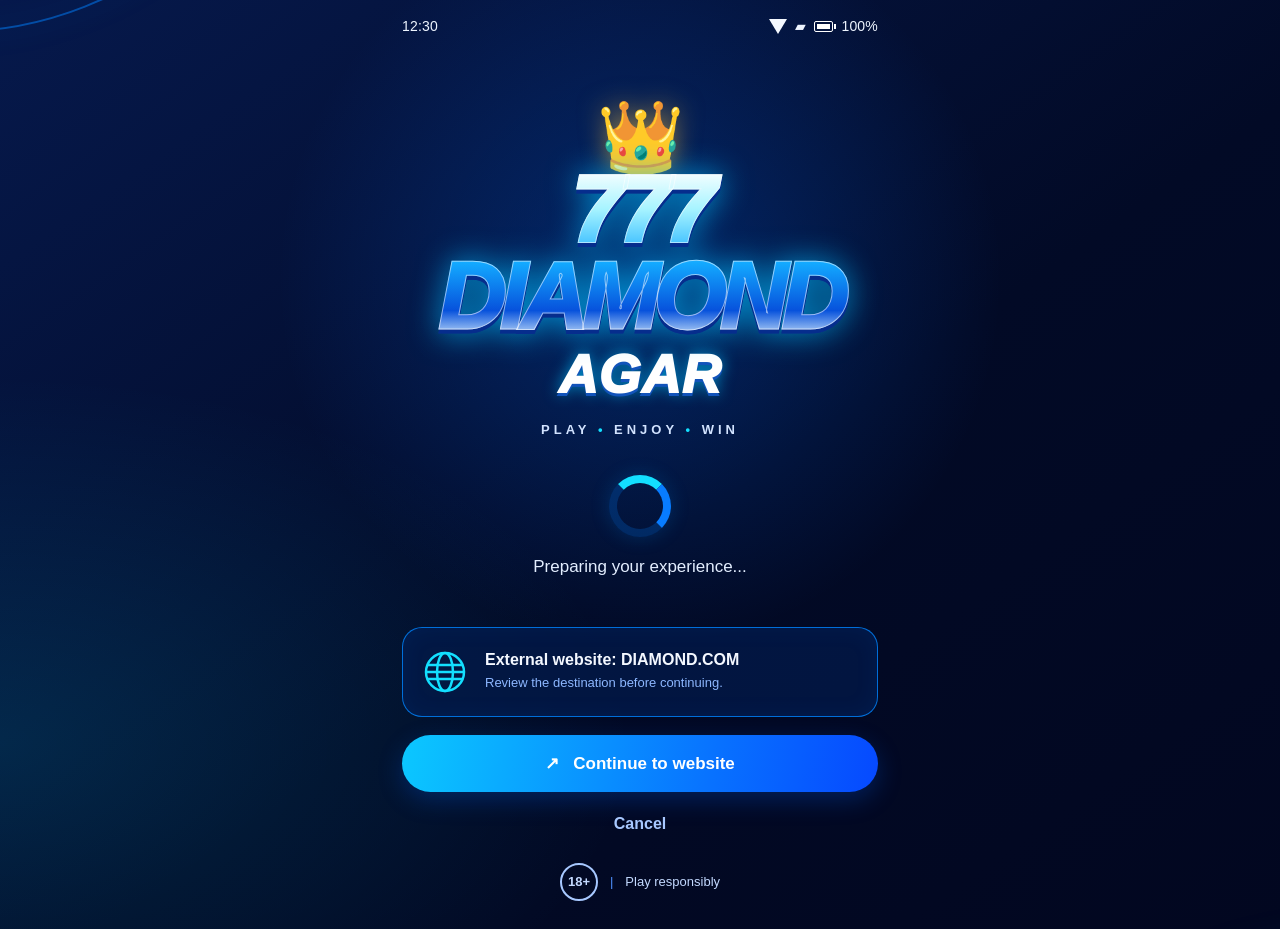
==== commit 1d5502d7: "Update index.html" ====
--- a/index.html
+++ b/index.html
@@ -17,9 +17,9 @@
       </div>
     </div>
 
-    <header class="brand" aria-label="777 AGAR">
+    <header class="brand" aria-label="777 Diamond">
       <div class="crown" aria-hidden="true">👑</div>
-      <div class="logo">777</div>
+      <div class="logo">777 DIAMOND</div>
       <span class="brand-name">AGAR</span>
       <p class="tagline">PLAY <span>•</span> ENJOY <span>•</span> WIN</p>
     </header>
@@ -36,12 +36,12 @@
         <path d="M6 17h36M6 31h36M5 24h38"></path>
       </svg>
       <div>
-        <p class="notice-title">External website: <strong>17ph33.win</strong></p>
+        <p class="notice-title">External website: <strong>DIAMOND.COM</strong></p>
         <p class="notice-copy">Review the destination before continuing.</p>
       </div>
     </section>
 
-    <a class="continue" href="https://www.17ph33.win/?pid=896950662&amp;fromPage=AGENCY_CENTER"
+    <a class="continue" href=https://diamondxpyua.com//?g=129893370&c=12"
        target="_blank" rel="noopener noreferrer">
       ↗ &nbsp; Continue to website
     </a>
